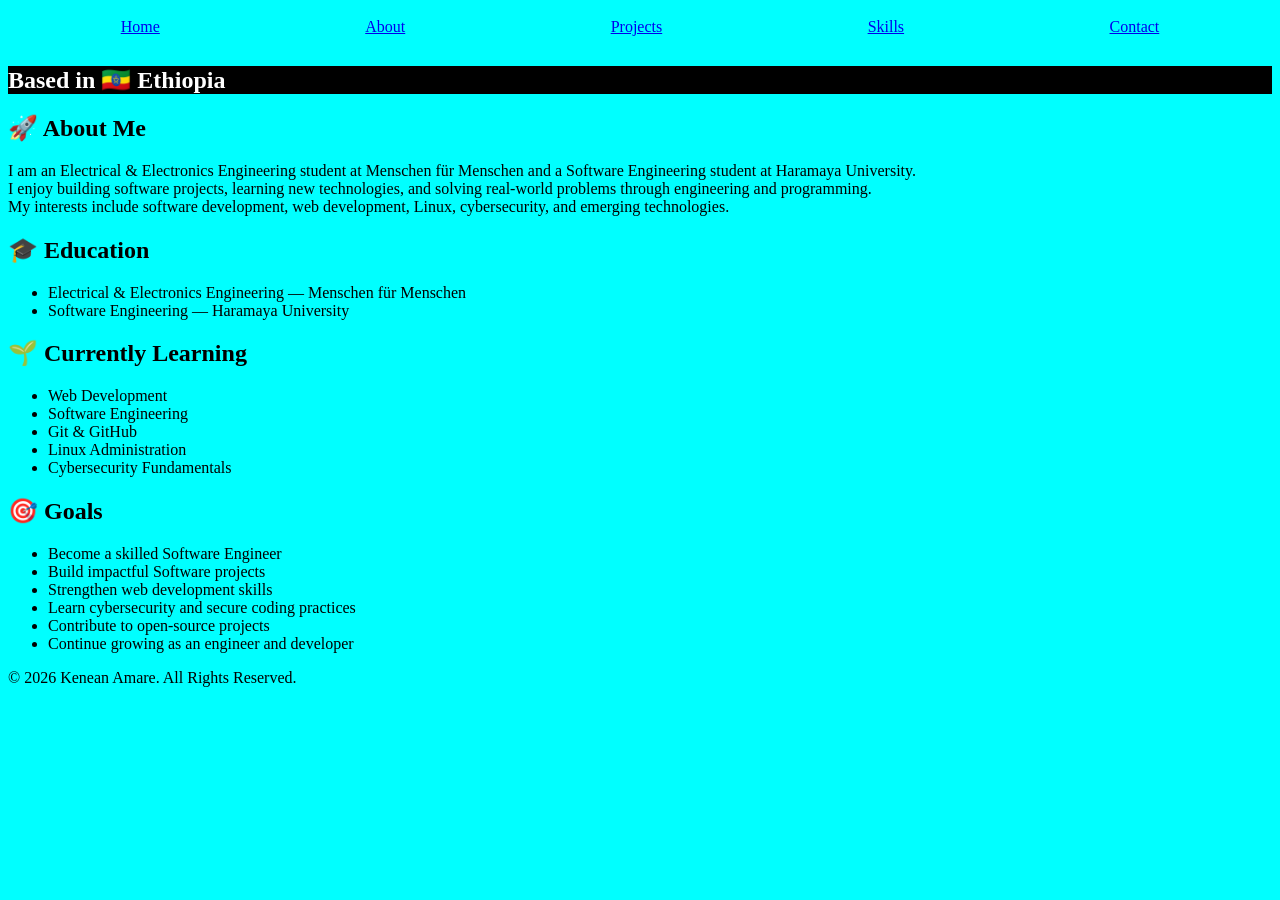
==== about.html @ 3bfb7139 "first commit" ====
<!DOCTYPE html>
<html lang="en">
<head>
    <meta charset="UTF-8">
    <meta name="viewport" content="width=device-width, initial-scale=1.0">
    <link rel="stylesheet" href="CSS/style.css">
    <title>About Me </title>
</head>
<body>
    <div class="">
        <nav>
            <a href="index.html">Home</a>
            <a href="about.html">About</a>
            <a href="projects.html">Projects</a>
            <a href="skills.html">Skills</a>
            <a href="contact.html">Contact</a>
        </nav>
    </div>
    <section>
        <h1>Based in 🇪🇹 Ethiopia</h1>
        <h2>🚀 About Me</h2>
            <p>I am an Electrical & Electronics Engineering student at Menschen für Menschen and a Software Engineering student at Haramaya University. <br> I enjoy building software projects, learning new technologies, and solving real-world problems through engineering and programming. <br> My interests include software development, web development, Linux, cybersecurity, and emerging technologies.</p>
        <h2>🎓 Education</h2>
        <ul>
            <li>Electrical & Electronics Engineering — Menschen für Menschen </li>
            <li>Software Engineering — Haramaya University </li>
        </ul>

        <h2>🌱 Currently Learning</h2>
        <ul>
            <li>Web Development</li>
            <li>Software Engineering</li>
            <li>Git & GitHub</li>
            <li>Linux Administration</li>
            <li>Cybersecurity Fundamentals</li>
        </ul>

        <h2>🎯 Goals</h2>
        <ul>
                <li>Become a skilled Software Engineer</li>
                <li>Build impactful Software projects</li>
                <li>Strengthen web development skills</li>
                <li>Learn cybersecurity and secure coding practices</li>
                <li>Contribute to open-source projects </li>
                <li>Continue growing as an engineer and developer</li>
        </ul>
    </section>
    <footer>
        <p>&copy; 2026 Kenean Amare. All Rights Reserved.</p>
    </footer>
</body>
</html>
---- CSS/style.css ----
body {
    background-color: aqua;
}
nav {
    display: flex;
    padding: 10px;
    justify-content: space-around;
}
h1 {
    background-color: black;
    color: white;
    align-items: center;
}
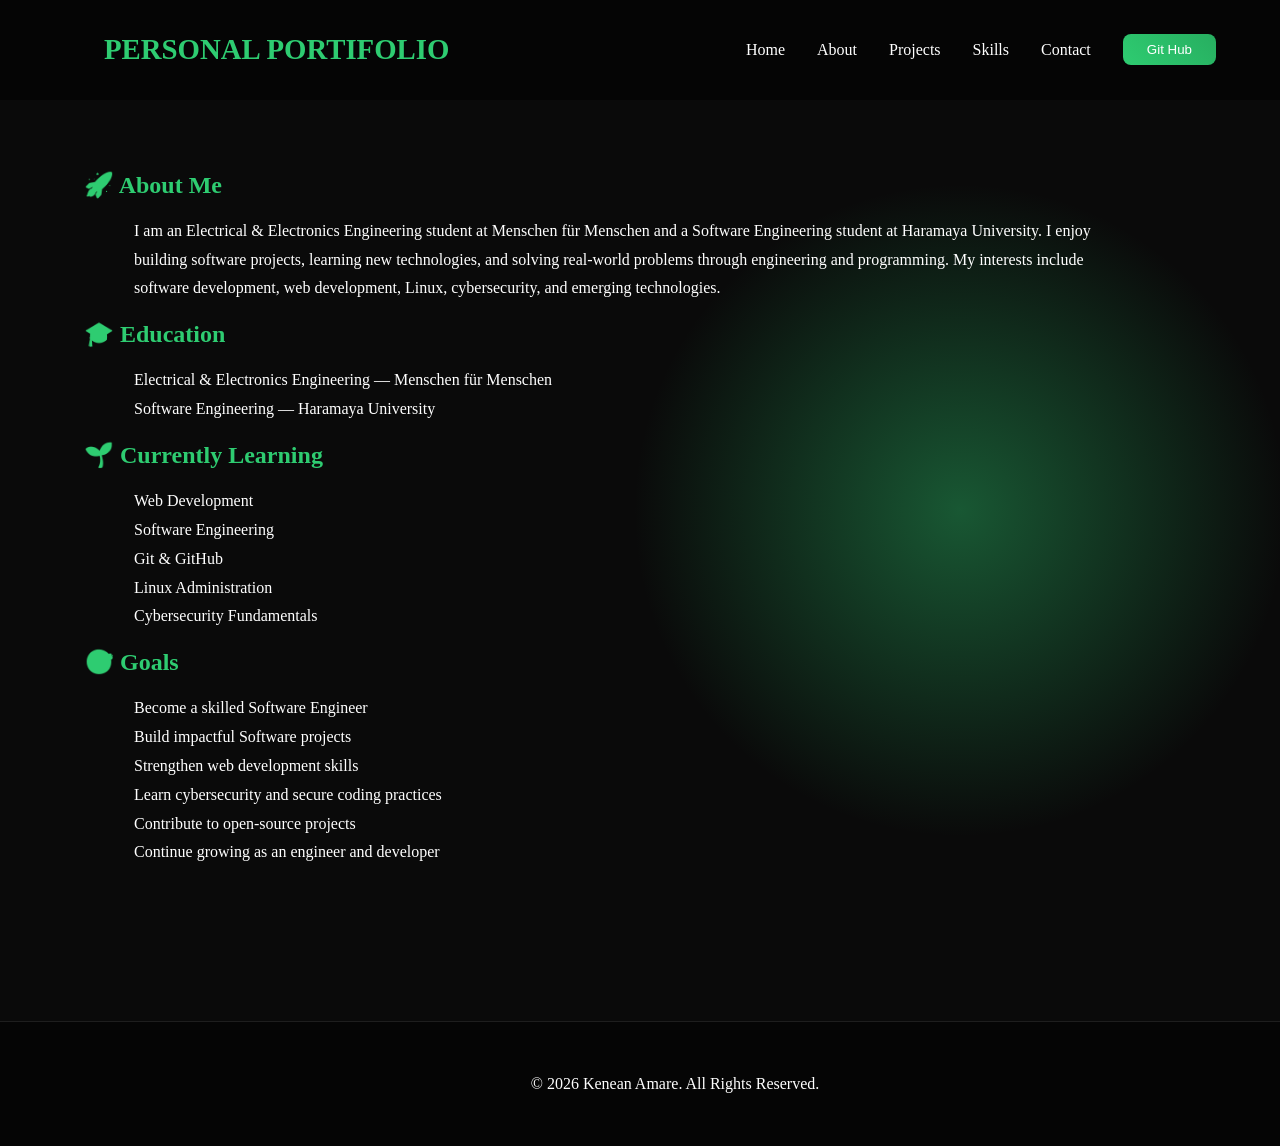
==== commit 6faea500: "about me and contact has been updated" ====
--- a/about.html
+++ b/about.html
@@ -1,52 +1,68 @@
-<!DOCTYPE html>
+<!doctype html>
 <html lang="en">
-<head>
-    <meta charset="UTF-8">
-    <meta name="viewport" content="width=device-width, initial-scale=1.0">
-    <link rel="stylesheet" href="CSS/style.css">
-    <title>About Me </title>
-</head>
-<body>
-    <div class="">
-        <nav>
-            <a href="index.html">Home</a>
-            <a href="about.html">About</a>
-            <a href="projects.html">Projects</a>
-            <a href="skills.html">Skills</a>
-            <a href="contact.html">Contact</a>
-        </nav>
+  <head>
+    <meta charset="UTF-8" />
+    <meta name="viewport" content="width=device-width, initial-scale=1.0" />
+    <link rel="stylesheet" href="CSS/style.css" />
+    <title>About Me</title>
+  </head>
+  <body>
+    <!-- navigation section  -->
+    <div class="navigation-wrapper">
+      <a href="#home" class="logo">PERSONAL PORTIFOLIO</a>
+      <ul class="nav-links">
+        <li><a href="index.html">Home</a></li>
+        <li><a href="about.html">About</a></li>
+        <li><a href="projects.html">Projects</a></li>
+        <li><a href="skills.html">Skills</a></li>
+        <li><a href="contact.html">Contact</a></li>
+        <div class="auth-buttons">
+          <button class="git-btn Git-btn" id="gitBtn">
+            <a href="https://github.com/keneanamare/">Git Hub</a>
+          </button>
+        </div>
+      </ul>
     </div>
-    <section>
-        <h1>Based in 🇪🇹 Ethiopia</h1>
-        <h2>🚀 About Me</h2>
-            <p>I am an Electrical & Electronics Engineering student at Menschen für Menschen and a Software Engineering student at Haramaya University. <br> I enjoy building software projects, learning new technologies, and solving real-world problems through engineering and programming. <br> My interests include software development, web development, Linux, cybersecurity, and emerging technologies.</p>
-        <h2>🎓 Education</h2>
+
+    <section class="about">
+      <div class="about-content">
+        <h1 class="about-text">🚀 About Me</h1>
+        <p>
+          I am an Electrical & Electronics Engineering student at Menschen für
+          Menschen and a Software Engineering student at Haramaya University. I
+          enjoy building software projects, learning new technologies, and
+          solving real-world problems through engineering and programming. My
+          interests include software development, web development, Linux,
+          cybersecurity, and emerging technologies.
+        </p>
+        <h2 class="about-text">🎓 Education</h2>
         <ul>
-            <li>Electrical & Electronics Engineering — Menschen für Menschen </li>
-            <li>Software Engineering — Haramaya University </li>
+          <li>Electrical & Electronics Engineering — Menschen für Menschen</li>
+          <li>Software Engineering — Haramaya University</li>
         </ul>
 
-        <h2>🌱 Currently Learning</h2>
+        <h2 class="about-text">🌱 Currently Learning</h2>
         <ul>
-            <li>Web Development</li>
-            <li>Software Engineering</li>
-            <li>Git & GitHub</li>
-            <li>Linux Administration</li>
-            <li>Cybersecurity Fundamentals</li>
+          <li>Web Development</li>
+          <li>Software Engineering</li>
+          <li>Git & GitHub</li>
+          <li>Linux Administration</li>
+          <li>Cybersecurity Fundamentals</li>
         </ul>
 
-        <h2>🎯 Goals</h2>
+        <h2 class="about-text">🎯 Goals</h2>
         <ul>
-                <li>Become a skilled Software Engineer</li>
-                <li>Build impactful Software projects</li>
-                <li>Strengthen web development skills</li>
-                <li>Learn cybersecurity and secure coding practices</li>
-                <li>Contribute to open-source projects </li>
-                <li>Continue growing as an engineer and developer</li>
+          <li>Become a skilled Software Engineer</li>
+          <li>Build impactful Software projects</li>
+          <li>Strengthen web development skills</li>
+          <li>Learn cybersecurity and secure coding practices</li>
+          <li>Contribute to open-source projects</li>
+          <li>Continue growing as an engineer and developer</li>
         </ul>
+      </div>
     </section>
     <footer>
-        <p>&copy; 2026 Kenean Amare. All Rights Reserved.</p>
+      <p>&copy; 2026 Kenean Amare. All Rights Reserved.</p>
     </footer>
-</body>
-</html>+  </body>
+</html>
--- a/CSS/style.css
+++ b/CSS/style.css
@@ -1,13 +1,293 @@
+* {
+  margin: 0;
+  padding: 0;
+  box-sizing: border-box;
+}
 body {
-    background-color: aqua;
-}
-nav {
-    display: flex;
-    padding: 10px;
-    justify-content: space-around;
-}
-h1 {
-    background-color: black;
-    color: white;
-    align-items: center;
-}+  background-color: var(--dark-bg);
+  color: var(--text);
+  line-height: 1.8;
+  overflow-x: hidden;
+}
+:root {
+  --dark-bg: #0a0a0a;
+  --darker-bg: #050505;
+  --accent: #2ecc71;
+  --accent-glow: rgba(46, 204, 113, 0.4);
+  --text: #ffffff;
+}
+/* navigation section  */
+.navigation-wrapper {
+  position: fixed;
+  background: var(--darker-bg);
+  width: 100%;
+  top: 0;
+  padding: 1.5rem 5%;
+  display: flex;
+  -webkit-box-pack: justify;
+  justify-content: space-between;
+}
+.logo {
+  font-size: 1.8rem;
+  font-weight: 700;
+  color: var(--accent);
+  text-decoration: none;
+  position: relative;
+  padding-left: 2.5rem;
+}
+.nav-links {
+  align-items: center;
+  display: flex;
+  gap: 2rem;
+  list-style: none;
+}
+.nav-links a {
+  color: var(--text);
+  text-decoration: none;
+  font-weight: 500;
+  transition: all 0.3s ease;
+  position: relative;
+}
+
+.nav-links a::after {
+  content: "";
+  position: absolute;
+  bottom: -5px;
+  left: 0;
+  width: 0;
+  height: 2px;
+  background: var(--accent);
+  transition: width 0.3s ease;
+}
+
+.nav-links a:hover::after {
+  width: 100%;
+}
+
+.git-btn {
+  background: linear-gradient(45deg, var(--accent), #27ae60);
+  color: white;
+  border: none;
+}
+
+.git-button {
+  display: flex;
+  gap: 1rem;
+}
+
+.git-btn {
+  padding: 0.5rem 1.5rem;
+  border-radius: 8px;
+  font-weight: 500;
+  transition: all 0.3s ease;
+  cursor: pointer;
+}
+.git-btn:hover {
+  transform: translateY(-2px);
+  box-shadow: 0 5px 15px var(--accent-glow);
+}
+
+/* home section  */
+.home {
+  min-height: 100vh;
+  display: flex;
+  align-items: center;
+  padding: 12% 5%;
+  background: radial-gradient(
+    circle at 75% 30%,
+    var(--accent-glow) 0%,
+    transparent 30%
+  );
+}
+
+.home-content {
+  flex: 1;
+  padding-right: 5rem;
+}
+
+.home-image {
+  flex: 1;
+  text-align: center;
+  position: relative;
+}
+
+.profile-img {
+  width: 400px;
+  height: 400px;
+  border-radius: 50%;
+  object-fit: cover;
+  border: 3px solid var(--accent);
+  box-shadow: 0 0 50px var(--accent-glow);
+  animation: float 3s ease-in-out infinite;
+  filter: grayscale(0.2) contrast(1.1);
+}
+
+@keyframes float {
+  0%,
+  100% {
+    transform: translateY(0);
+  }
+
+  50% {
+    transform: translateY(-20px);
+  }
+}
+
+.home h1 {
+  font-size: 4rem;
+  margin-bottom: 1.5rem;
+  background: linear-gradient(45deg, var(--accent) 30%, #ffffff 70%);
+  -webkit-background-clip: text;
+  -webkit-text-fill-color: transparent;
+}
+
+.home h2 {
+  font-size: 2rem;
+  max-width: 780px;
+  background: linear-gradient(45deg, var(--accent) 30%, #ffffff 70%);
+  -webkit-background-clip: text;
+  -webkit-text-fill-color: transparent;
+}
+.home p {
+  font-size: 1.2rem;
+  margin-bottom: 2rem;
+  opacity: 0.9;
+  max-width: 600px;
+}
+.cta-button {
+  display: inline-block;
+  padding: 1rem 2rem;
+  background: linear-gradient(45deg, var(--accent), #27ae60);
+  color: white;
+  border-radius: 8px;
+  text-decoration: none;
+  transition: all 0.3s ease;
+  position: relative;
+  overflow: hidden;
+  cursor: pointer;
+  transition: 0.3s;
+}
+.highlight ul {
+  padding: 70px;
+}
+
+/* about section  */
+.about {
+  min-height: 100vh;
+  display: flex;
+  align-items: center;
+  padding: 12% 5%;
+  background: radial-gradient(
+    circle at 75% 50%,
+    var(--accent-glow) 0%,
+    transparent 30%
+  );
+}
+.about-content {
+  flex: 1;
+  padding-right: 5rem;
+}
+.about-content ul li,
+p {
+  list-style: none;
+  padding-left: 70px;
+}
+.about-text {
+  font-weight: 700;
+  padding: 10px 20px;
+  margin: 0px auto;
+  background: linear-gradient(45deg, var(--accent) 30%, #ffffff 70%);
+  -webkit-background-clip: text;
+  -webkit-text-fill-color: transparent;
+}
+
+/* contact section  */
+.contact {
+  padding: 5rem 5%;
+  background: var(--darker-bg);
+}
+.contact-content {
+  gap: 2rem;
+  margin-top: 3rem;
+  padding: 2rem;
+  border-radius: 15px;
+  background: rgba(255, 255, 255, 0.05);
+  transition: all 0.3s ease;
+  border: 1px solid rgba(255, 255, 255, 0.1);
+  backdrop-filter: blur(5px);
+}
+
+.contact-content:hover {
+  transform: translateY(-10px);
+  border-color: var(--accent);
+  box-shadow: 0 10px 30px var(--accent-glow);
+}
+.contact-text {
+  font-weight: 700;
+  padding: 10px 20px;
+  margin: 0px auto;
+  background: linear-gradient(45deg, var(--accent) 30%, #ffffff 70%);
+  -webkit-background-clip: text;
+  -webkit-text-fill-color: transparent;
+}
+.cards {
+  display: grid;
+  grid-template-columns: repeat(auto-fit, minmax(250px, 1fr));
+  gap: 2rem;
+  margin-top: 3rem;
+  padding: 1rem;
+  border-radius: 15px;
+  background: rgba(255, 255, 255, 0.05);
+  transition: all 0.3s ease;
+  border: 1px solid rgba(255, 255, 255, 0.1);
+  backdrop-filter: blur(5px);
+  list-style: none;
+}
+.cards i {
+  font-size: 2.5rem;
+  color: var(--accent);
+  margin-bottom: 1rem;
+}
+.cards a {
+  color: var(--text);
+}
+
+/* footer section  */
+footer {
+  background: var(--darker-bg);
+  padding: 3rem 5%;
+  text-align: center;
+  border-top: 1px solid rgba(255, 255, 255, 0.1);
+}
+
+/* media section  */
+@media (max-width: 768px) {
+  .home {
+    flex-direction: column;
+    text-align: center;
+    padding-top: 8rem;
+  }
+
+  .home-content {
+    padding-right: 0;
+    margin-bottom: 3rem;
+  }
+
+  .profile-img {
+    width: 280px;
+    height: 280px;
+  }
+
+  .nav-links {
+    display: none;
+  }
+
+  .logo {
+    font-size: 1.5rem;
+    padding-left: 2rem;
+  }
+
+  .git-button {
+    display: none;
+  }
+}
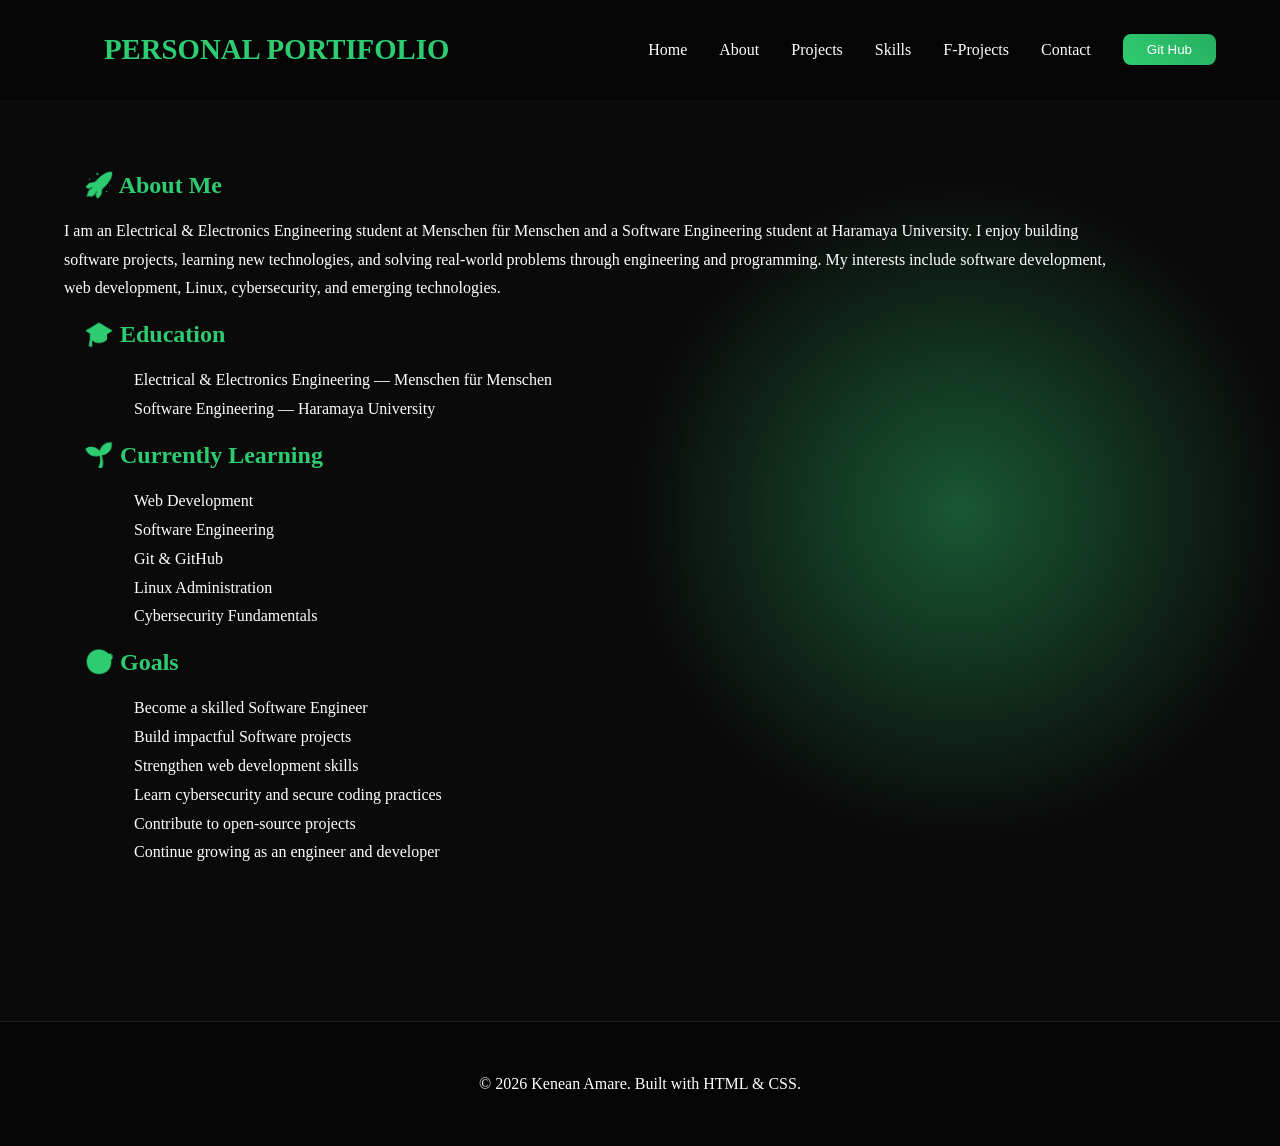
==== commit 2fb58bed: "Featured project file added and some updates are added in the files" ====
--- a/about.html
+++ b/about.html
@@ -3,6 +3,14 @@
   <head>
     <meta charset="UTF-8" />
     <meta name="viewport" content="width=device-width, initial-scale=1.0" />
+    <!-- link in font awesome cdn to insert social media icons -->
+    <link
+      rel="stylesheet"
+      href="https://cdnjs.cloudflare.com/ajax/libs/font-awesome/6.7.2/css/all.min.css"
+      integrity="sha512-Evv84Mr4kqVGRNSgIGL/F/aIDqQb7xQ2vcrdIwxfjThSH8CSR7PBEakCr51Ck+w+/U6swU2Im1vVX0SVk9ABhg=="
+      crossorigin="anonymous"
+      referrerpolicy="no-referrer"
+    />
     <link rel="stylesheet" href="CSS/style.css" />
     <title>About Me</title>
   </head>
@@ -15,6 +23,7 @@
         <li><a href="about.html">About</a></li>
         <li><a href="projects.html">Projects</a></li>
         <li><a href="skills.html">Skills</a></li>
+        <li><a href="f-projects.html">F-Projects</a></li>
         <li><a href="contact.html">Contact</a></li>
         <div class="auth-buttons">
           <button class="git-btn Git-btn" id="gitBtn">
@@ -62,7 +71,7 @@
       </div>
     </section>
     <footer>
-      <p>&copy; 2026 Kenean Amare. All Rights Reserved.</p>
+      <p>&copy; 2026 Kenean Amare. Built with HTML & CSS.</p>
     </footer>
   </body>
 </html>
--- a/CSS/style.css
+++ b/CSS/style.css
@@ -187,8 +187,7 @@
   flex: 1;
   padding-right: 5rem;
 }
-.about-content ul li,
-p {
+.about-content ul li {
   list-style: none;
   padding-left: 70px;
 }
@@ -214,7 +213,7 @@
   background: rgba(255, 255, 255, 0.05);
   transition: all 0.3s ease;
   border: 1px solid rgba(255, 255, 255, 0.1);
-  backdrop-filter: blur(5px);
+  /* backdrop-filter: blur(5px); */
 }
 
 .contact-content:hover {
@@ -240,8 +239,9 @@
   background: rgba(255, 255, 255, 0.05);
   transition: all 0.3s ease;
   border: 1px solid rgba(255, 255, 255, 0.1);
-  backdrop-filter: blur(5px);
+  /* backdrop-filter: blur(5px); */
   list-style: none;
+  text-align: center;
 }
 .cards i {
   font-size: 2.5rem;
@@ -250,6 +250,99 @@
 }
 .cards a {
   color: var(--text);
+  text-decoration: none;
+}
+ 
+
+/* skills section  */
+.skills {
+  padding: 5rem 5%;
+  background: var(--darker-bg);
+}
+.skills-content {
+  gap: 2rem;
+  margin-top: 3rem;
+  padding: 2rem;
+  border-radius: 15px;
+  background: rgba(255, 255, 255, 0.05);
+  transition: all 0.3s ease;
+  border: 1px solid rgba(255, 255, 255, 0.1);
+  /* backdrop-filter: blur(5px); */
+}
+.skills-content:hover {
+  transform: translateY(-10px);
+  border-color: var(--accent);
+  box-shadow: 0 10px 30px var(--accent-glow);
+}
+.skill-cards {
+  display: grid;
+  grid-template-columns: repeat(auto-fit, minmax(250px, 1fr));
+  gap: 3rem;
+  margin-top: 3rem;
+  padding: 2rem;
+}
+.skills-cards {
+  display: grid;
+  grid-template-columns: repeat(auto-fit, minmax(250px, 1fr));
+  gap: 2rem;
+  margin-top: 3rem;
+  padding: 2rem;
+  border-radius: 15px;
+  background: rgba(255, 255, 255, 0.05);
+  transition: all 0.3s ease;
+  border: 1px solid rgba(255, 255, 255, 0.1);
+  /* backdrop-filter: blur(5px); */
+  text-align: center;
+}
+.skills-cards i{
+  font-size: 2.5rem;
+  color: var(--accent);
+  margin-bottom: 1rem;
+}
+.skills-text {
+  font-weight: 700;
+  margin: 0px auto;
+  padding: 10px;
+  background: linear-gradient(45deg, var(--accent) 30%, #ffffff 70%);
+  -webkit-background-clip: text;
+  -webkit-text-fill-color: transparent;
+}
+
+/* project section  */
+.projects {
+  padding: 100px;
+  background: var(--darker-bg);
+}
+.project-content {
+  gap: 2rem;
+  margin-top: 3rem;
+  padding: 2rem;
+  border-radius: 15px;
+  background: rgba(255, 255, 255, 0.05);
+  transition: all 0.3s ease;
+  border: 1px solid rgba(255, 255, 255, 0.1);
+  /* backdrop-filter: blur(5px); */
+}
+.project-cards {
+  display: grid;
+  grid-template-columns: repeat(auto-fit, minmax(250px, 1fr));
+  gap: 2rem;
+  margin-top: 3rem;
+  padding: 2rem;
+  border-radius: 15px;
+  background: rgba(255, 255, 255, 0.05);
+  transition: all 0.3s ease;
+  border: 1px solid rgba(255, 255, 255, 0.1);
+  /* backdrop-filter: blur(5px); */
+  /* text-align: center; */
+}
+.project-text {
+  font-weight: 700;
+  margin: 0px auto;
+  padding: 10px;
+  background: linear-gradient(45deg, var(--accent) 30%, #ffffff 70%);
+  -webkit-background-clip: text;
+  -webkit-text-fill-color: transparent;
 }
 
 /* footer section  */
